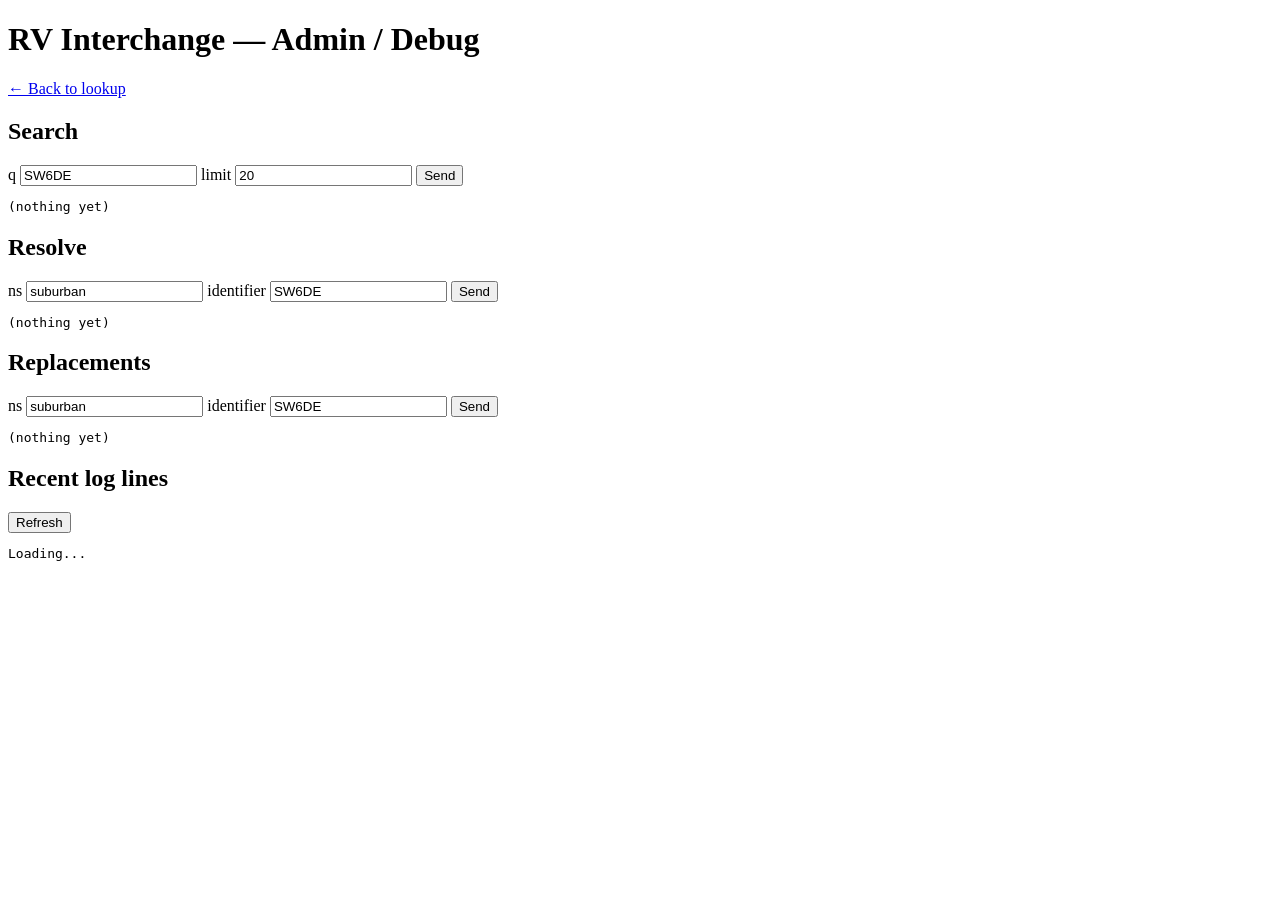
==== review/index.html @ c27b4c69 "feat: isolate review debug interface" ====
<!doctype html>
<html lang="en">
<head>
  <meta charset="utf-8">
  <title>RV Interchange — Admin</title>
  <link rel="stylesheet" href="style.css">
</head>
<body>
  <h1>RV Interchange — Admin / Debug</h1>
  <p><a href="index.html">&larr; Back to lookup</a></p>

  <section class="admin-panel">
    <h2>Search</h2>
    <form id="search-form" class="raw-form">
      <label>q <input id="search-q" type="text" value="SW6DE"></label>
      <label>limit <input id="search-limit" type="number" value="20"></label>
      <button type="submit">Send</button>
    </form>
    <pre id="search-output">(nothing yet)</pre>
  </section>

  <section class="admin-panel">
    <h2>Resolve</h2>
    <form id="resolve-form" class="raw-form">
      <label>ns <input id="resolve-ns" type="text" value="suburban"></label>
      <label>identifier <input id="resolve-identifier" type="text" value="SW6DE"></label>
      <button type="submit">Send</button>
    </form>
    <pre id="resolve-output">(nothing yet)</pre>
  </section>

  <section class="admin-panel">
    <h2>Replacements</h2>
    <form id="replacements-form" class="raw-form">
      <label>ns <input id="replacements-ns" type="text" value="suburban"></label>
      <label>identifier <input id="replacements-identifier" type="text" value="SW6DE"></label>
      <button type="submit">Send</button>
    </form>
    <pre id="replacements-output">(nothing yet)</pre>
  </section>

  <section class="admin-panel">
    <h2>Recent log lines</h2>
    <button id="logs-refresh">Refresh</button>
    <pre id="logs-output">(not loaded yet)</pre>
  </section>

  <script src="api-client.js"></script>
  <script src="admin.js"></script>
</body>
</html>
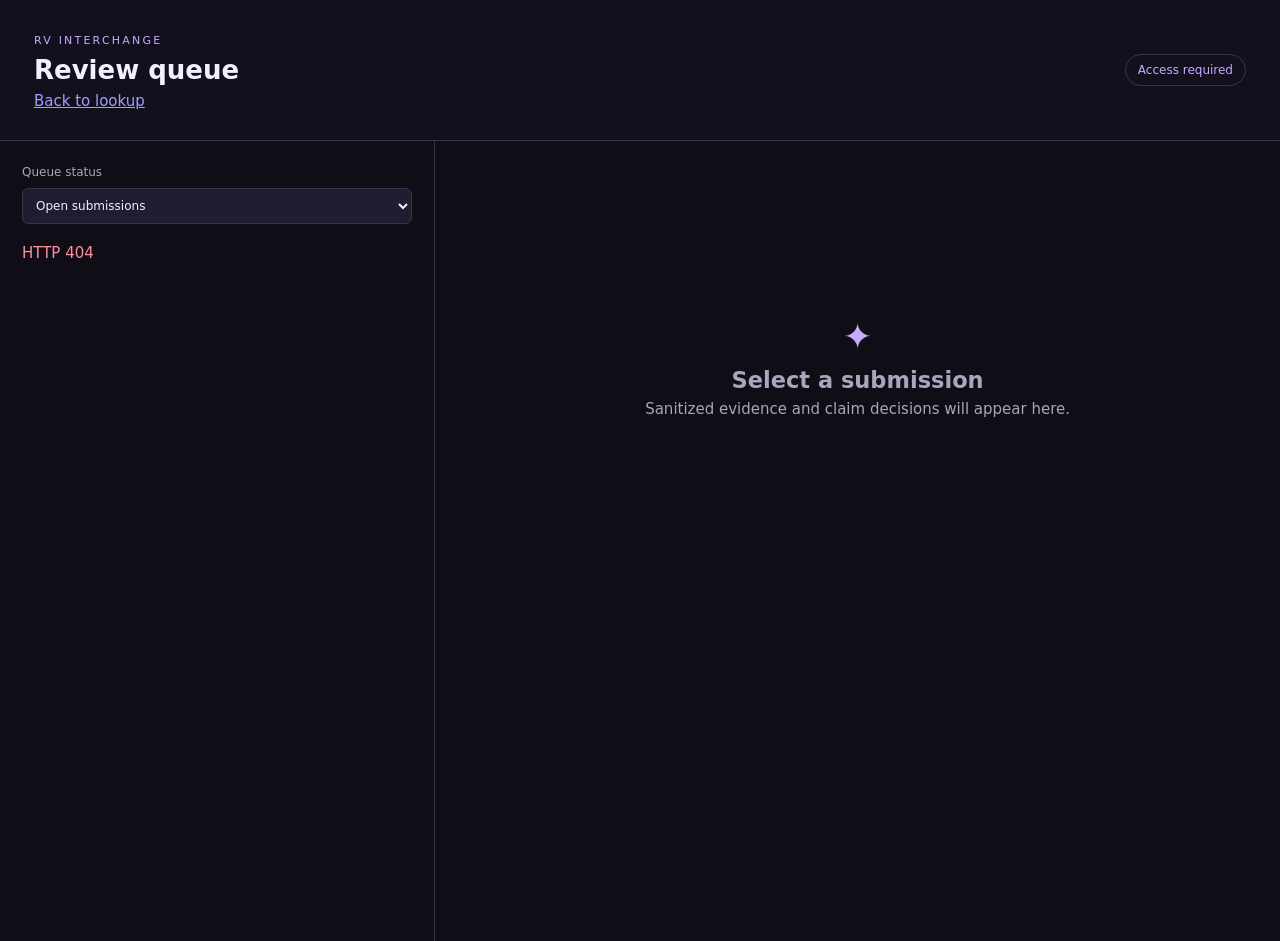
==== commit d77ec734: "feat: replace review debug page with moderation queue" ====
--- a/review/index.html
+++ b/review/index.html
@@ -2,50 +2,19 @@
 <html lang="en">
 <head>
   <meta charset="utf-8">
-  <title>RV Interchange — Admin</title>
+  <meta name="viewport" content="width=device-width, initial-scale=1">
+  <title>RV Interchange — Review Queue</title>
   <link rel="stylesheet" href="style.css">
 </head>
 <body>
-  <h1>RV Interchange — Admin / Debug</h1>
-  <p><a href="index.html">&larr; Back to lookup</a></p>
-
-  <section class="admin-panel">
-    <h2>Search</h2>
-    <form id="search-form" class="raw-form">
-      <label>q <input id="search-q" type="text" value="SW6DE"></label>
-      <label>limit <input id="search-limit" type="number" value="20"></label>
-      <button type="submit">Send</button>
-    </form>
-    <pre id="search-output">(nothing yet)</pre>
-  </section>
-
-  <section class="admin-panel">
-    <h2>Resolve</h2>
-    <form id="resolve-form" class="raw-form">
-      <label>ns <input id="resolve-ns" type="text" value="suburban"></label>
-      <label>identifier <input id="resolve-identifier" type="text" value="SW6DE"></label>
-      <button type="submit">Send</button>
-    </form>
-    <pre id="resolve-output">(nothing yet)</pre>
-  </section>
-
-  <section class="admin-panel">
-    <h2>Replacements</h2>
-    <form id="replacements-form" class="raw-form">
-      <label>ns <input id="replacements-ns" type="text" value="suburban"></label>
-      <label>identifier <input id="replacements-identifier" type="text" value="SW6DE"></label>
-      <button type="submit">Send</button>
-    </form>
-    <pre id="replacements-output">(nothing yet)</pre>
-  </section>
-
-  <section class="admin-panel">
-    <h2>Recent log lines</h2>
-    <button id="logs-refresh">Refresh</button>
-    <pre id="logs-output">(not loaded yet)</pre>
-  </section>
-
-  <script src="api-client.js"></script>
+  <header class="review-header"><div><span class="eyebrow">RV INTERCHANGE</span><h1>Review queue</h1><a href="https://rvinterchange.com/">Back to lookup</a></div><div id="reviewer-badge" class="badge">Checking access…</div></header>
+  <main class="review-shell">
+    <aside class="queue-pane" aria-label="Submission queue">
+      <div class="queue-toolbar"><label for="status-filter">Queue status</label><select id="status-filter"><option value="">Open submissions</option><option value="received">Received</option><option value="under_review">Under review</option><option value="needs_information">Needs information</option></select></div>
+      <div id="queue" class="queue-list" aria-live="polite"><p class="muted">Loading queue…</p></div>
+    </aside>
+    <section id="detail" class="detail-pane" aria-live="polite"><div class="empty-state"><span class="empty-mark">✦</span><h2>Select a submission</h2><p>Sanitized evidence and claim decisions will appear here.</p></div></section>
+  </main>
   <script src="admin.js"></script>
 </body>
 </html>
--- a/review/style.css
+++ b/review/style.css
@@ -0,0 +1,5 @@
+:root { color-scheme: dark; --ink: #f3efff; --muted: #aaa5bd; --surface: #171522; --panel: #211d31; --line: #39324d; --lavender: #c9a8ff; --gold: #e9bf68; }
+* { box-sizing: border-box; } body { margin: 0; min-height: 100vh; color: var(--ink); background: #0f0d16; font: 15px/1.5 system-ui, sans-serif; }
+button, select { font: inherit; } button { color: inherit; } .review-header { display: flex; justify-content: space-between; align-items: center; padding: 28px 34px; border-bottom: 1px solid var(--line); background: #13101e; } h1, h2, h3, p { margin: 0; } h1 { font-size: 26px; } .eyebrow { color: var(--lavender); font-size: 11px; letter-spacing: .2em; } .badge { color: var(--lavender); border: 1px solid var(--line); border-radius: 999px; padding: 6px 12px; font-size: 12px; }
+.review-shell { display: grid; grid-template-columns: minmax(290px, 34%) 1fr; min-height: calc(100vh - 100px); } .queue-pane { border-right: 1px solid var(--line); padding: 22px; } .queue-toolbar { display: grid; gap: 7px; margin-bottom: 18px; color: var(--muted); font-size: 12px; } select { color: var(--ink); background: var(--panel); border: 1px solid var(--line); border-radius: 6px; padding: 9px; } .queue-list { display: grid; gap: 9px; } .queue-card { display: grid; gap: 5px; width: 100%; padding: 14px; text-align: left; background: var(--surface); border: 1px solid var(--line); border-radius: 8px; cursor: pointer; } .queue-card:hover, .queue-card:focus-visible { border-color: var(--lavender); } .queue-summary { font-size: 15px; } .queue-meta, .detail-meta, .muted { color: var(--muted); font-size: 12px; } .priority, .claim-status, .claim-type { color: var(--gold); font-size: 11px; text-transform: uppercase; letter-spacing: .08em; } .priority-safety { color: #ff8f9d; } .priority-high { color: var(--gold); }
+.detail-pane { padding: 34px; max-width: 900px; } .detail-header { display: grid; gap: 8px; margin-bottom: 22px; } .detail-header h2 { font-size: 28px; } .state-strip { display: grid; grid-template-columns: repeat(3, 1fr); gap: 10px; margin-bottom: 28px; } .state { display: grid; gap: 3px; padding: 12px; background: var(--panel); border: 1px solid var(--line); border-radius: 7px; } .state-label { color: var(--muted); font-size: 11px; text-transform: uppercase; letter-spacing: .08em; } .claims { display: grid; gap: 12px; } .claims h3 { color: var(--lavender); font-size: 14px; } .claim-card { display: grid; gap: 13px; padding: 17px; background: var(--surface); border: 1px solid var(--line); border-radius: 8px; } .claim-card p { margin: 8px 0; white-space: pre-wrap; word-break: break-word; } .claim-actions { display: flex; gap: 8px; } .action-button, .advisory-button { border: 1px solid var(--lavender); border-radius: 5px; padding: 7px 11px; background: transparent; cursor: pointer; } .action-button:hover, .advisory-button:hover { background: #302345; } .advisory-button { color: var(--gold); border-color: #80683c; } .error { color: #ff8f9d; } .empty-state { padding: 15vh 4vw; color: var(--muted); text-align: center; } .empty-mark { color: var(--lavender); font-size: 36px; } @media (max-width: 760px) { .review-header { padding: 20px; } .review-shell { display: block; } .queue-pane { border-right: 0; border-bottom: 1px solid var(--line); } .detail-pane { padding: 22px; } }
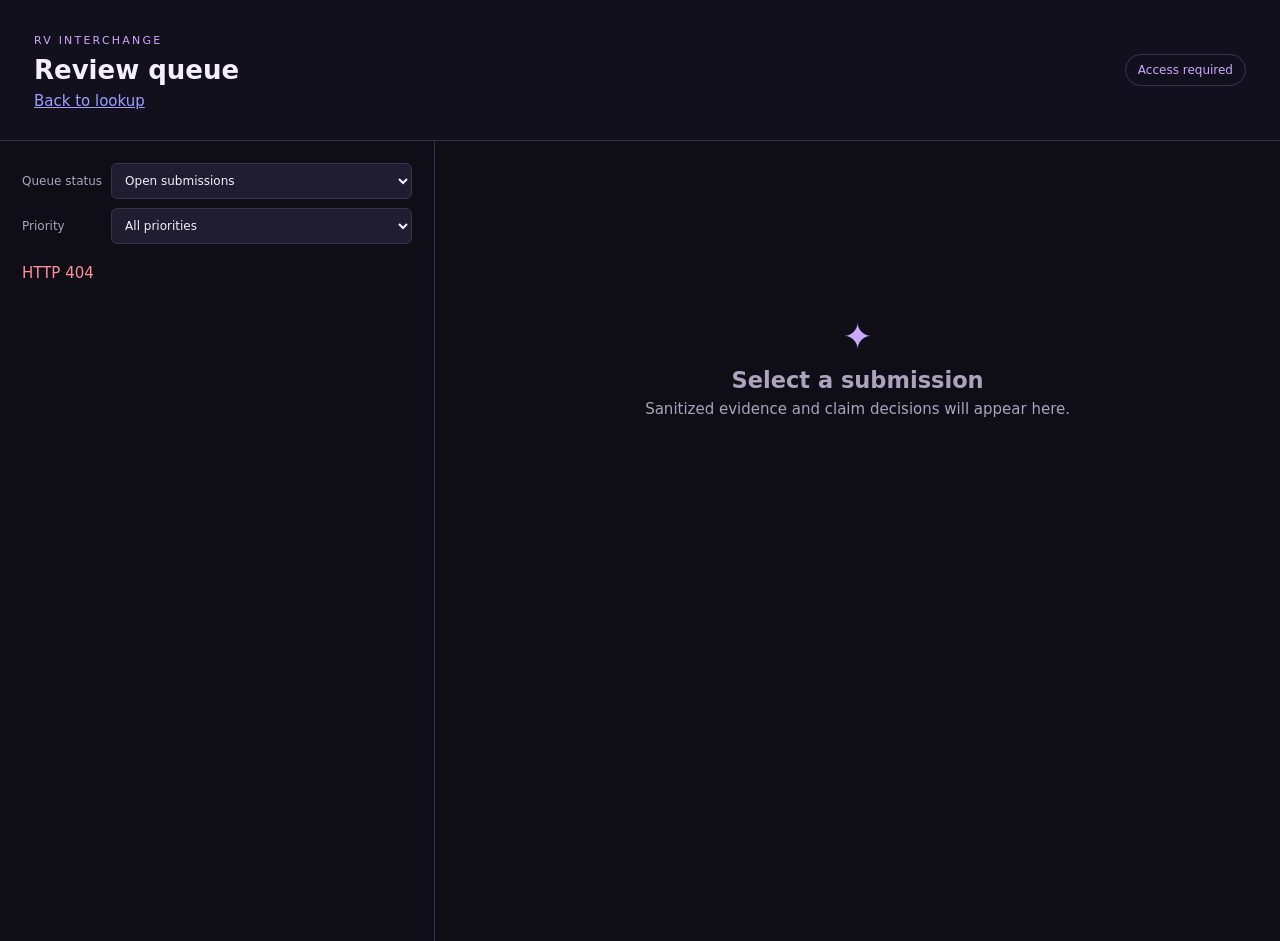
==== commit 9dd306bd: "feat: complete moderation review slice" ====
--- a/review/index.html
+++ b/review/index.html
@@ -10,7 +10,12 @@
   <header class="review-header"><div><span class="eyebrow">RV INTERCHANGE</span><h1>Review queue</h1><a href="https://rvinterchange.com/">Back to lookup</a></div><div id="reviewer-badge" class="badge">Checking access…</div></header>
   <main class="review-shell">
     <aside class="queue-pane" aria-label="Submission queue">
-      <div class="queue-toolbar"><label for="status-filter">Queue status</label><select id="status-filter"><option value="">Open submissions</option><option value="received">Received</option><option value="under_review">Under review</option><option value="needs_information">Needs information</option></select></div>
+      <div class="queue-toolbar">
+        <label for="status-filter">Queue status</label>
+        <select id="status-filter"><option value="">Open submissions</option><option value="received">Received</option><option value="under_review">Under review</option><option value="needs_information">Needs information</option></select>
+        <label for="priority-filter">Priority</label>
+        <select id="priority-filter"><option value="">All priorities</option><option value="safety">Safety</option><option value="high">High</option><option value="normal">Normal</option></select>
+      </div>
       <div id="queue" class="queue-list" aria-live="polite"><p class="muted">Loading queue…</p></div>
     </aside>
     <section id="detail" class="detail-pane" aria-live="polite"><div class="empty-state"><span class="empty-mark">✦</span><h2>Select a submission</h2><p>Sanitized evidence and claim decisions will appear here.</p></div></section>
--- a/review/style.css
+++ b/review/style.css
@@ -3,3 +3,11 @@
 button, select { font: inherit; } button { color: inherit; } .review-header { display: flex; justify-content: space-between; align-items: center; padding: 28px 34px; border-bottom: 1px solid var(--line); background: #13101e; } h1, h2, h3, p { margin: 0; } h1 { font-size: 26px; } .eyebrow { color: var(--lavender); font-size: 11px; letter-spacing: .2em; } .badge { color: var(--lavender); border: 1px solid var(--line); border-radius: 999px; padding: 6px 12px; font-size: 12px; }
 .review-shell { display: grid; grid-template-columns: minmax(290px, 34%) 1fr; min-height: calc(100vh - 100px); } .queue-pane { border-right: 1px solid var(--line); padding: 22px; } .queue-toolbar { display: grid; gap: 7px; margin-bottom: 18px; color: var(--muted); font-size: 12px; } select { color: var(--ink); background: var(--panel); border: 1px solid var(--line); border-radius: 6px; padding: 9px; } .queue-list { display: grid; gap: 9px; } .queue-card { display: grid; gap: 5px; width: 100%; padding: 14px; text-align: left; background: var(--surface); border: 1px solid var(--line); border-radius: 8px; cursor: pointer; } .queue-card:hover, .queue-card:focus-visible { border-color: var(--lavender); } .queue-summary { font-size: 15px; } .queue-meta, .detail-meta, .muted { color: var(--muted); font-size: 12px; } .priority, .claim-status, .claim-type { color: var(--gold); font-size: 11px; text-transform: uppercase; letter-spacing: .08em; } .priority-safety { color: #ff8f9d; } .priority-high { color: var(--gold); }
 .detail-pane { padding: 34px; max-width: 900px; } .detail-header { display: grid; gap: 8px; margin-bottom: 22px; } .detail-header h2 { font-size: 28px; } .state-strip { display: grid; grid-template-columns: repeat(3, 1fr); gap: 10px; margin-bottom: 28px; } .state { display: grid; gap: 3px; padding: 12px; background: var(--panel); border: 1px solid var(--line); border-radius: 7px; } .state-label { color: var(--muted); font-size: 11px; text-transform: uppercase; letter-spacing: .08em; } .claims { display: grid; gap: 12px; } .claims h3 { color: var(--lavender); font-size: 14px; } .claim-card { display: grid; gap: 13px; padding: 17px; background: var(--surface); border: 1px solid var(--line); border-radius: 8px; } .claim-card p { margin: 8px 0; white-space: pre-wrap; word-break: break-word; } .claim-actions { display: flex; gap: 8px; } .action-button, .advisory-button { border: 1px solid var(--lavender); border-radius: 5px; padding: 7px 11px; background: transparent; cursor: pointer; } .action-button:hover, .advisory-button:hover { background: #302345; } .advisory-button { color: var(--gold); border-color: #80683c; } .error { color: #ff8f9d; } .empty-state { padding: 15vh 4vw; color: var(--muted); text-align: center; } .empty-mark { color: var(--lavender); font-size: 36px; } @media (max-width: 760px) { .review-header { padding: 20px; } .review-shell { display: block; } .queue-pane { border-right: 0; border-bottom: 1px solid var(--line); } .detail-pane { padding: 22px; } }
+.queue-toolbar { grid-template-columns: auto 1fr; align-items: center; gap: 9px; }
+.target-context, .artifact-list { display: grid; gap: 12px; margin: 24px 0; }
+.target-context h3, .artifact-list h3 { color: var(--lavender); font-size: 14px; }
+.target-context pre { overflow: auto; margin: 0; padding: 14px; color: var(--muted); background: var(--surface); border: 1px solid var(--line); border-radius: 8px; }
+.submission-actions, .claim-actions { display: flex; flex-wrap: wrap; gap: 8px; }
+.submission-actions { margin-bottom: 24px; }
+.artifact-card { padding: 14px; color: var(--muted); background: var(--surface); border: 1px solid var(--line); border-radius: 8px; }
+.action-button:focus-visible, .advisory-button:focus-visible { background: #302345; }
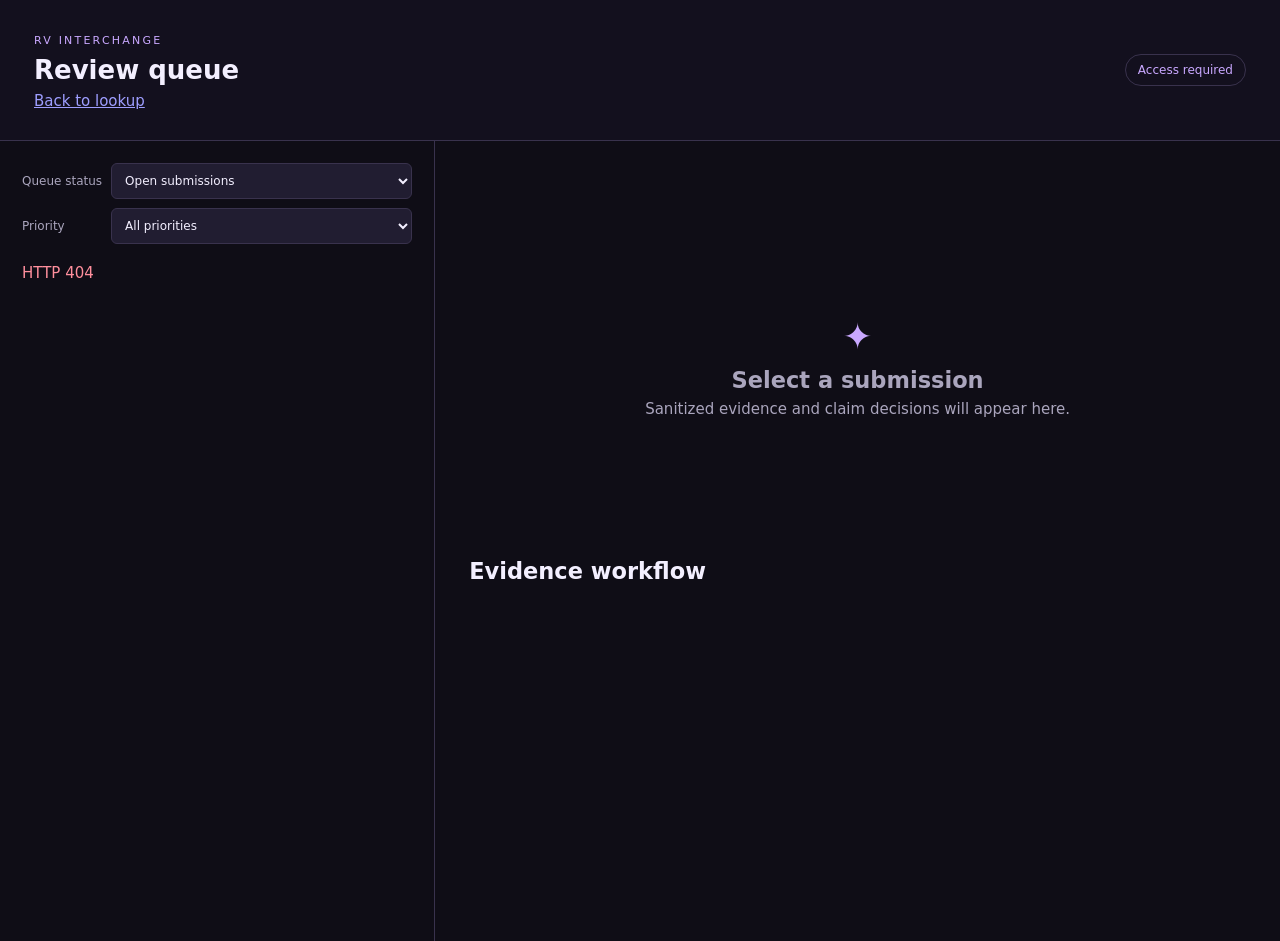
==== commit 6a61bb58: "feat: add canonical promotion review workflow" ====
--- a/review/index.html
+++ b/review/index.html
@@ -18,7 +18,7 @@
       </div>
       <div id="queue" class="queue-list" aria-live="polite"><p class="muted">Loading queue…</p></div>
     </aside>
-    <section id="detail" class="detail-pane" aria-live="polite"><div class="empty-state"><span class="empty-mark">✦</span><h2>Select a submission</h2><p>Sanitized evidence and claim decisions will appear here.</p></div></section>
+    <section id="detail" class="detail-pane" aria-live="polite"><div class="empty-state"><span class="empty-mark">✦</span><h2>Select a submission</h2><p>Sanitized evidence and claim decisions will appear here.</p></div><section id="evidence-workflow" aria-labelledby="evidence-workflow-title" aria-live="polite"><h2 id="evidence-workflow-title">Evidence workflow</h2></section></section>
   </main>
   <script src="admin.js"></script>
 </body>
--- a/review/style.css
+++ b/review/style.css
@@ -11,3 +11,14 @@
 .submission-actions { margin-bottom: 24px; }
 .artifact-card { padding: 14px; color: var(--muted); background: var(--surface); border: 1px solid var(--line); border-radius: 8px; }
 .action-button:focus-visible, .advisory-button:focus-visible { background: #302345; }
+.evidence-workflow { display: grid; gap: 14px; margin: 28px 0; padding: 18px; background: var(--panel); border: 1px solid var(--line); border-radius: 8px; }
+.evidence-workflow h3, .draft-editor h4, .promotion-panel h4 { color: var(--lavender); font-size: 15px; }
+.draft-editor, .promotion-panel { display: grid; gap: 12px; padding: 15px; background: var(--surface); border: 1px solid var(--line); border-radius: 7px; }
+.field { display: grid; gap: 5px; color: var(--muted); font-size: 12px; }
+.field input, .field select, .field textarea { width: 100%; color: var(--ink); background: var(--panel); border: 1px solid var(--line); border-radius: 5px; padding: 8px; }
+.field textarea { min-height: 78px; resize: vertical; }
+.selection-group { display: grid; gap: 7px; border: 1px solid var(--line); border-radius: 5px; padding: 10px; }
+.selection-group label { display: flex; gap: 8px; align-items: baseline; color: var(--muted); font-size: 12px; }
+.preview-output { overflow: auto; max-height: 240px; margin: 0; padding: 10px; color: var(--muted); background: #0f0d16; border-radius: 5px; white-space: pre-wrap; word-break: break-word; }
+.workflow-message { min-height: 1.5em; }
+.workflow-ok, .integration-note { color: var(--gold); }
